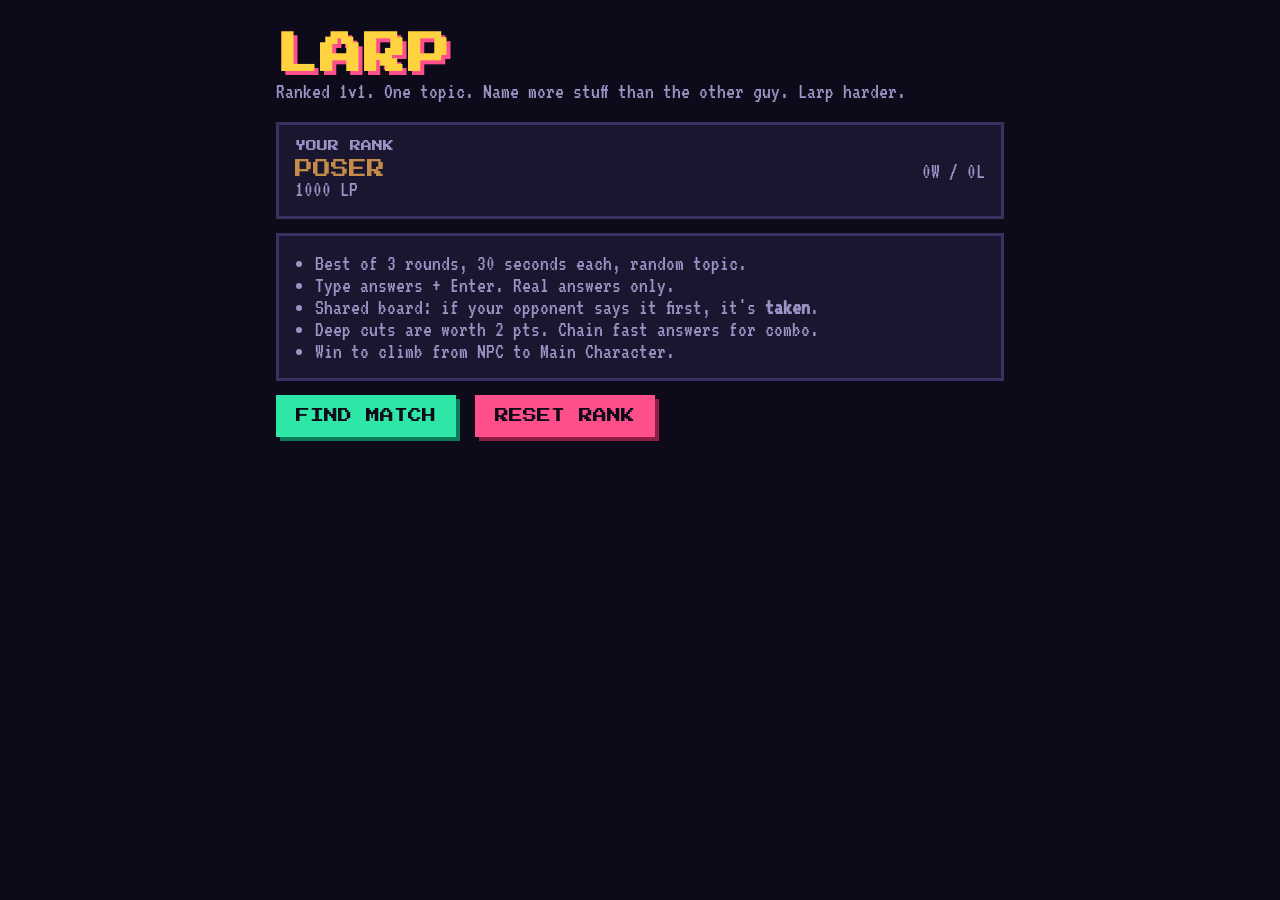
==== games/larp/index.html @ ccef78d0 "Add Larp, a ranked 1v1 topic-answer game demo Co-Authored-By: Claude Opus 5.5 <noreply@anthropic.com" ====
<!doctype html>
<html lang="en">
<head>
<meta charset="utf-8">
<meta name="viewport" content="width=device-width, initial-scale=1">
<title>Larp</title>
<link rel="stylesheet" href="https://fonts.googleapis.com/css2?family=Press+Start+2P&family=VT323&display=swap">
<style>
:root{--bg:#0d0b1a;--panel:#1a1630;--line:#3a3160;--ink:#f3eefe;--dim:#9c93c4;--you:#2ee6a6;--opp:#ff4f8b;--gold:#ffd23f}
*{box-sizing:border-box}
body{margin:0;background:var(--bg);color:var(--ink);font-family:'VT323',monospace;font-size:22px;min-height:100vh;display:flex;justify-content:center}
.app{width:100%;max-width:760px;padding:16px}
h1,h2,.px{font-family:'Press Start 2P',monospace}
h1{font-size:42px;margin:18px 0 4px;color:var(--gold);text-shadow:4px 4px 0 var(--opp);letter-spacing:2px}
.sub{color:var(--dim);margin:0 0 20px}
.card{background:var(--panel);border:3px solid var(--line);padding:16px;margin-bottom:14px}
.btn{font-family:'Press Start 2P',monospace;font-size:14px;background:var(--you);color:#0d0b1a;border:0;padding:14px 20px;cursor:pointer;box-shadow:4px 4px 0 #0a7d58}
.btn:active{transform:translate(2px,2px);box-shadow:2px 2px 0 #0a7d58}
.btn.alt{background:var(--opp);box-shadow:4px 4px 0 #8d1f45}
.rank{display:flex;align-items:center;gap:14px}
.badge{font-family:'Press Start 2P',monospace;font-size:12px;padding:8px 10px;border:2px solid currentColor}
.hidden{display:none!important}
.vs{display:grid;grid-template-columns:1fr auto 1fr;gap:10px;align-items:center;text-align:center}
.vs .name{font-family:'Press Start 2P',monospace;font-size:12px}
.vs .score{font-family:'Press Start 2P',monospace;font-size:28px;margin-top:6px}
.you{color:var(--you)}.opp{color:var(--opp)}
.topic{font-family:'Press Start 2P',monospace;font-size:16px;line-height:1.5;text-align:center;color:var(--gold);margin:6px 0}
.timer{height:10px;background:#2a2448;margin:10px 0}
.timer>div{height:100%;background:var(--gold);transition:width .1s linear}
input{width:100%;font-family:'VT323',monospace;font-size:28px;padding:10px 12px;background:#0d0b1a;color:var(--ink);border:3px solid var(--you);outline:none}
.feed{display:grid;grid-template-columns:1fr 1fr;gap:12px;margin-top:12px}
.feed ul{list-style:none;margin:0;padding:0;max-height:240px;overflow:auto}
.feed li{padding:2px 0;animation:pop .25s}
.feed h3{font-family:'Press Start 2P',monospace;font-size:10px;margin:0 0 6px}
.pts{color:var(--gold)}
.flash{min-height:28px;text-align:center;margin-top:8px}
.meter{display:flex;gap:4px;justify-content:center;margin-top:6px}
.meter span{width:14px;height:14px;background:#2a2448}
.meter span.on{background:var(--gold)}
@keyframes pop{from{transform:scale(1.3);opacity:0}to{transform:none;opacity:1}}
.searching{text-align:center;padding:40px 0}
.dots::after{content:'';animation:dots 1s steps(4) infinite}
@keyframes dots{0%{content:''}25%{content:'.'}50%{content:'..'}75%{content:'...'}}
.result{text-align:center}
.result h2{font-size:26px;margin:10px 0}
.delta{font-family:'Press Start 2P',monospace;font-size:18px}
.rules{color:var(--dim);margin:0;padding-left:20px}
.missed{color:var(--dim);font-size:19px}
@media(max-width:520px){h1{font-size:30px}.vs .score{font-size:20px}.topic{font-size:13px}}
</style>
</head>
<body>
<div class="app">
  <h1>LARP</h1>
  <p class="sub">Ranked 1v1. One topic. Name more stuff than the other guy. Larp harder.</p>

  <!-- MENU -->
  <section id="menu">
    <div class="card rank">
      <div>
        <div class="px" style="font-size:11px;color:var(--dim)">YOUR RANK</div>
        <div id="rankName" class="px" style="font-size:18px;margin-top:8px"></div>
        <div id="rankElo" style="color:var(--dim)"></div>
      </div>
      <div style="margin-left:auto;text-align:right;color:var(--dim)" id="record"></div>
    </div>
    <div class="card">
      <ul class="rules">
        <li>Best of 3 rounds, 30 seconds each, random topic.</li>
        <li>Type answers + Enter. Real answers only.</li>
        <li>Shared board: if your opponent says it first, it's <b>taken</b>.</li>
        <li>Deep cuts are worth 2 pts. Chain fast answers for combo.</li>
        <li>Win to climb from NPC to Main Character.</li>
      </ul>
    </div>
    <button class="btn" id="queueBtn">FIND MATCH</button>
    <button class="btn alt" id="resetBtn" style="margin-left:10px">RESET RANK</button>
  </section>

  <!-- SEARCHING -->
  <section id="search" class="hidden">
    <div class="card searching">
      <div class="px" style="font-size:14px">SEARCHING FOR OPPONENT<span class="dots"></span></div>
      <div style="color:var(--dim);margin-top:12px" id="searchInfo"></div>
    </div>
  </section>

  <!-- MATCH -->
  <section id="match" class="hidden">
    <div class="card vs">
      <div><div class="name you" id="youName">YOU</div><div class="score you" id="youScore">0</div><div class="meter" id="youRounds"></div></div>
      <div class="px" style="font-size:12px;color:var(--dim)" id="roundLbl">R1</div>
      <div><div class="name opp" id="oppName">BOT</div><div class="score opp" id="oppScore">0</div><div class="meter" id="oppRounds"></div></div>
    </div>
    <div class="card">
      <div class="px" style="font-size:10px;color:var(--dim);text-align:center">NAME AS MANY AS YOU CAN</div>
      <div class="topic" id="topic"></div>
      <div class="timer"><div id="bar"></div></div>
      <input id="answer" autocomplete="off" autocapitalize="off" spellcheck="false" placeholder="type and press Enter">
      <div class="flash" id="flash"></div>
      <div class="feed">
        <div><h3 class="you">YOU</h3><ul id="youList"></ul></div>
        <div><h3 class="opp" id="oppHdr">OPP</h3><ul id="oppList"></ul></div>
      </div>
    </div>
  </section>

  <!-- RESULT -->
  <section id="result" class="hidden">
    <div class="card result">
      <h2 id="resTitle"></h2>
      <div id="resScore" style="color:var(--dim)"></div>
      <div class="delta" id="resDelta" style="margin:16px 0"></div>
      <div id="resRank"></div>
    </div>
    <button class="btn" id="againBtn">QUEUE AGAIN</button>
    <button class="btn alt" id="menuBtn" style="margin-left:10px">MENU</button>
  </section>
</div>

<script>
// ---------- TOPICS ----------
// Each answer: "canonical|alias|alias". Second half of each list = deep cuts (2 pts).
const TOPICS = {
  "Countries in Europe": "france|germany|italy|spain|portugal|uk|united kingdom|england|ireland|netherlands|holland|belgium|switzerland|austria|poland|sweden|norway|denmark|finland|greece|ukraine|russia|czech republic|czechia|hungary|romania|croatia|serbia|bulgaria|iceland|slovakia|slovenia|estonia|latvia|lithuania|belarus|moldova|albania|montenegro|north macedonia|macedonia|bosnia|bosnia and herzegovina|kosovo|luxembourg|liechtenstein|monaco|andorra|san marino|vatican|vatican city|malta|cyprus",
  "Pokemon": "pikachu|charizard|bulbasaur|squirtle|charmander|mewtwo|mew|eevee|snorlax|gengar|jigglypuff|psyduck|magikarp|gyarados|lucario|greninja|dragonite|onix|meowth|togepi|vaporeon|jolteon|flareon|umbreon|espeon|sylveon|blastoise|venusaur|ivysaur|wartortle|charmeleon|raichu|machamp|alakazam|abra|kadabra|geodude|golem|lapras|ditto|arcanine|growlithe|ninetales|vulpix|rayquaza|groudon|kyogre|garchomp|blaziken|sceptile|swampert|metagross|tyranitar|scizor|scyther|lugia|ho-oh|hooh|celebi|jirachi|deoxys|arceus|darkrai|zekrom|reshiram|kyurem|mimikyu|wooper|slowpoke|cubone|marowak|porygon|chansey|blissey|wobbuffet|sableye|spheal|bidoof|klefki|dunsparce",
  "NBA Players (any era)": "lebron james|lebron|michael jordan|jordan|kobe bryant|kobe|stephen curry|steph curry|curry|kevin durant|durant|shaquille o'neal|shaq|magic johnson|larry bird|tim duncan|kareem abdul-jabbar|kareem|giannis antetokounmpo|giannis|nikola jokic|jokic|luka doncic|luka|james harden|harden|russell westbrook|westbrook|kawhi leonard|kawhi|anthony davis|dwyane wade|wade|dirk nowitzki|dirk|allen iverson|iverson|chris paul|kyrie irving|kyrie|jayson tatum|tatum|joel embiid|embiid|victor wembanyama|wemby|ja morant|damian lillard|dame|anthony edwards|ant|devin booker|booker|jimmy butler|paul george|klay thompson|draymond green|draymond|kevin garnett|kg|paul pierce|ray allen|hakeem olajuwon|hakeem|patrick ewing|charles barkley|barkley|scottie pippen|pippen|dennis rodman|rodman|bill russell|wilt chamberlain|wilt|karl malone|john stockton|stockton|vince carter|tracy mcgrady|t-mac|steve nash|nash|yao ming|derrick rose|carmelo anthony|melo|manu ginobili|tony parker|pau gasol|blake griffin|kevin love|rajon rondo|alperen sengun|tyrese haliburton|shai gilgeous-alexander|sga|zion williamson|zion|trae young|donovan mitchell|jalen brunson|brunson|lamelo ball|lonzo ball|muggsy bogues|spud webb|manute bol|steve kerr|robert horry|dikembe mutombo|mutombo|alonzo mourning|reggie miller|gary payton|penny hardaway",
  "Fast Food Chains": "mcdonalds|mcdonald's|burger king|wendys|wendy's|kfc|taco bell|subway|chick-fil-a|chick fil a|popeyes|chipotle|five guys|in-n-out|in n out|domino's|dominos|pizza hut|papa johns|papa john's|little caesars|sonic|arbys|arby's|dairy queen|jack in the box|carls jr|carl's jr|hardees|hardee's|white castle|wingstop|panda express|panera|panera bread|shake shack|whataburger|culvers|culver's|raising canes|raising cane's|canes|jersey mikes|jersey mike's|jimmy johns|jimmy john's|del taco|qdoba|zaxbys|zaxby's|bojangles|el pollo loco|church's chicken|krystal|checkers|rallys|steak n shake|long john silvers|a&w|nandos|nando's|greggs|tim hortons|dunkin|starbucks|firehouse subs|potbelly|moes|moe's|wienerschnitzel|cook out|cookout|portillos|portillo's|freddys|freddy's|smashburger|habit burger|the habit|fatburger|wahoo's|baja fresh|captain d's|golden chick",
  "Things you find in a kitchen": "fridge|refrigerator|oven|stove|microwave|toaster|sink|knife|fork|spoon|plate|bowl|cup|mug|pan|pot|spatula|whisk|blender|kettle|dishwasher|cutting board|colander|ladle|tongs|freezer|cabinet|counter|countertop|sponge|dish soap|napkins|paper towels|oven mitt|apron|grater|peeler|rolling pin|measuring cup|measuring spoons|can opener|bottle opener|corkscrew|trash can|garbage can|salt|pepper|spice rack|coffee maker|air fryer|rice cooker|slow cooker|crock pot|instant pot|food processor|mixer|stand mixer|mortar and pestle|zester|mandoline|baking sheet|muffin tin|cast iron|wok|dutch oven|strainer|sieve|thermometer|timer|trivet|tupperware|aluminum foil|plastic wrap|cling film|ziploc|bread box|lazy susan|pizza cutter|garlic press|salad spinner|egg timer|butter dish|range hood|backsplash",
  "Video Game Franchises": "mario|super mario|zelda|legend of zelda|pokemon|call of duty|cod|minecraft|fortnite|halo|grand theft auto|gta|fifa|ea fc|madden|2k|nba 2k|sonic|metroid|kirby|donkey kong|street fighter|mortal kombat|tekken|final fantasy|kingdom hearts|resident evil|silent hill|metal gear|assassin's creed|assassins creed|far cry|battlefield|apex legends|overwatch|league of legends|valorant|counter-strike|cs|dota|the sims|sims|animal crossing|splatoon|smash bros|super smash bros|tetris|pac-man|pacman|god of war|uncharted|the last of us|spider-man|spiderman|elden ring|dark souls|fallout|elder scrolls|skyrim|doom|portal|half-life|bioshock|borderlands|destiny|gears of war|red dead|red dead redemption|persona|dragon quest|fire emblem|xenoblade|star fox|f-zero|pikmin|earthbound|mother|castlevania|mega man|megaman|contra|bomberman|crash bandicoot|spyro|ratchet and clank|jak and daxter|sly cooper|hitman|tomb raider|devil may cry|bayonetta|yakuza|like a dragon|monster hunter|ace attorney|katamari|banjo-kazooie|banjo kazooie|rayman|prince of persia|splinter cell|rainbow six|saints row|burnout|need for speed|gran turismo|forza|wipeout|kingdom come|stardew valley|terraria|hollow knight|undertale",
  "Dog Breeds": "labrador|lab|golden retriever|german shepherd|bulldog|poodle|beagle|rottweiler|husky|siberian husky|dachshund|chihuahua|pug|boxer|corgi|shih tzu|pomeranian|great dane|doberman|border collie|french bulldog|frenchie|yorkie|yorkshire terrier|maltese|pitbull|pit bull|chow chow|shiba inu|shiba|australian shepherd|aussie|cocker spaniel|bernese mountain dog|saint bernard|st bernard|mastiff|greyhound|whippet|dalmatian|akita|malamute|alaskan malamute|samoyed|bichon frise|bichon|basset hound|bloodhound|cavalier king charles|havanese|newfoundland|papillon|schnauzer|weimaraner|vizsla|rhodesian ridgeback|shar pei|basenji|borzoi|afghan hound|irish wolfhound|bull terrier|jack russell|jack russell terrier|cane corso|great pyrenees|keeshond|leonberger|lhasa apso|pekingese|puli|komondor|xoloitzcuintli|xolo|saluki|chinese crested|norwegian elkhound|portuguese water dog|bedlington terrier|dogo argentino|belgian malinois|malinois|kelpie|catahoula",
  "Planets, moons & space stuff": "earth|mars|venus|mercury|jupiter|saturn|uranus|neptune|pluto|sun|moon|asteroid|comet|meteor|black hole|galaxy|milky way|star|nebula|supernova|andromeda|io|europa|ganymede|callisto|titan|enceladus|phobos|deimos|triton|charon|ceres|eris|makemake|haumea|quasar|pulsar|neutron star|white dwarf|red giant|kuiper belt|oort cloud|asteroid belt|exoplanet|proxima centauri|alpha centauri|betelgeuse|sirius|polaris|vega|rigel|orion|big dipper|ursa major|halley's comet|halleys comet|dark matter|dark energy|wormhole|event horizon|magnetar|brown dwarf|sagittarius a*|sagittarius a|oberon|miranda|titania|mimas|iapetus|rhea|dione|hyperion|sedna|arrokoth",
  "Brainrot / Internet slang": "rizz|skibidi|gyatt|sigma|ohio|fanum tax|mewing|bussin|no cap|cap|bet|sus|slay|delulu|aura|aura farming|npc|main character|mog|mogging|looksmaxxing|goat|based|cringe|ratio|w|l|fr|ong|on god|lowkey|highkey|bruh|yeet|vibe|vibe check|ate|mid|bffr|its giving|it's giving|ick|simp|stan|glaze|glazing|cooked|we're cooked|crash out|tweaking|opps|alpha|beta|edging|chat|unc|chopped|six seven|67|sybau|gooning|brainrot|touch grass|let him cook|caught in 4k|pookie|skill issue|copium|hopium|ragebait|yap|yapping|larp|larping|grindset|zesty|oomf|irl|tbh|ong fr|griddy|blud|mandem|ts|pmo|icl|tuff|dawg|big back|zaza",
  "Marvel Characters": "iron man|tony stark|spider-man|spiderman|peter parker|captain america|steve rogers|thor|hulk|bruce banner|black widow|natasha|hawkeye|thanos|loki|black panther|t'challa|doctor strange|scarlet witch|wanda|vision|ant-man|ant man|wasp|captain marvel|carol danvers|groot|rocket|star-lord|starlord|gamora|drax|nebula|deadpool|wolverine|logan|magneto|professor x|charles xavier|storm|cyclops|jean grey|rogue|gambit|beast|venom|green goblin|doctor octopus|doc ock|ultron|nick fury|falcon|winter soldier|bucky|daredevil|punisher|moon knight|ms marvel|kamala khan|shang-chi|she-hulk|silver surfer|galactus|mephisto|kang|red skull|mysterio|electro|vulture|sandman|kraven|rhino|lizard|morbius|carnage|blade|ghost rider|namor|ironheart|squirrel girl|howard the duck|beta ray bill|adam warlock|the watcher|uatu|nightcrawler|colossus|psylocke|cable|domino|juggernaut|mister sinister|apocalypse|sentry|yondu|kraglin|mantis|korg|valkyrie|hela|surtur",
  "Car Brands": "toyota|honda|ford|chevrolet|chevy|bmw|mercedes|mercedes-benz|audi|tesla|nissan|hyundai|kia|volkswagen|vw|subaru|mazda|lexus|jeep|dodge|ram|gmc|cadillac|buick|lincoln|chrysler|porsche|ferrari|lamborghini|maserati|bentley|rolls-royce|rolls royce|aston martin|mclaren|bugatti|jaguar|land rover|range rover|volvo|mini|fiat|alfa romeo|peugeot|renault|citroen|skoda|seat|genesis|acura|infiniti|mitsubishi|suzuki|polestar|rivian|lucid|koenigsegg|pagani|lotus|byd|nio|geely|lada|dacia|opel|vauxhall|saab|pontiac|oldsmobile|plymouth|saturn|hummer|scion|mercury|delorean|tata|mahindra|proton|holden|cupra|smart|rimac",
  "Things that are yellow": "banana|sun|lemon|corn|cheese|school bus|taxi|bee|duckling|rubber duck|pikachu|spongebob|minion|minions|the simpsons|simpsons|homer simpson|butter|mustard|egg yolk|yolk|sunflower|dandelion|canary|pineapple|gold|highlighter|post-it|post it note|caution tape|smiley face|emoji|tennis ball|pencil|banana split|lemonade|chick|daffodil|traffic light|big bird|tweety|pac-man|pacman|mac and cheese|popcorn|corn dog|starburst|peeps|squash|yellow pepper|bell pepper|sulfur|goldfinch|bumblebee|hard hat|raincoat|caution sign|mango|grapefruit|cornbread|custard|turmeric|saffron|quince|canola|buttercup|marigold|forsythia|goldenrod|yellowjacket|yellow jacket|lab|golden retriever|hufflepuff|yellow card|livestrong|ikea|shell|dhl|mcdonalds arches|nascar",
};
const TOPIC_NAMES = Object.keys(TOPICS);

const norm = s => s.toLowerCase().replace(/&/g,"and").replace(/[^a-z0-9*]/g,"");

// Build each topic into a lookup: key -> group id. Aliases share a group.
// Groups are formed by treating consecutive entries listed right after one another as separate,
// so we use a hand-built alias map instead: any entry in ALIAS joins its canonical.
const ALIAS = {
  "united kingdom":"uk","england":"uk","holland":"netherlands","czechia":"czech republic","macedonia":"north macedonia","bosnia and herzegovina":"bosnia","vatican city":"vatican",
  "hooh":"ho-oh",
  "lebron":"lebron james","jordan":"michael jordan","kobe":"kobe bryant","steph curry":"stephen curry","curry":"stephen curry","durant":"kevin durant","shaq":"shaquille o'neal","kareem":"kareem abdul-jabbar","giannis":"giannis antetokounmpo","jokic":"nikola jokic","luka":"luka doncic","harden":"james harden","westbrook":"russell westbrook","kawhi":"kawhi leonard","wade":"dwyane wade","dirk":"dirk nowitzki","iverson":"allen iverson","kyrie":"kyrie irving","tatum":"jayson tatum","embiid":"joel embiid","wemby":"victor wembanyama","dame":"damian lillard","ant":"anthony edwards","booker":"devin booker","draymond":"draymond green","kg":"kevin garnett","hakeem":"hakeem olajuwon","barkley":"charles barkley","pippen":"scottie pippen","rodman":"dennis rodman","wilt":"wilt chamberlain","stockton":"john stockton","t-mac":"tracy mcgrady","nash":"steve nash","melo":"carmelo anthony","sga":"shai gilgeous-alexander","zion":"zion williamson","brunson":"jalen brunson","mutombo":"dikembe mutombo",
  "mcdonald's":"mcdonalds","wendy's":"wendys","chick fil a":"chick-fil-a","in n out":"in-n-out","dominos":"domino's","papa john's":"papa johns","arby's":"arbys","carl's jr":"carls jr","hardee's":"hardees","panera bread":"panera","culver's":"culvers","raising cane's":"raising canes","canes":"raising canes","jersey mike's":"jersey mikes","jimmy john's":"jimmy johns","zaxby's":"zaxbys","nando's":"nandos","moe's":"moes","cookout":"cook out","portillo's":"portillos","freddy's":"freddys","the habit":"habit burger",
  "refrigerator":"fridge","countertop":"counter","garbage can":"trash can","crock pot":"slow cooker","cling film":"plastic wrap","sieve":"strainer",
  "super mario":"mario","legend of zelda":"zelda","cod":"call of duty","gta":"grand theft auto","ea fc":"fifa","nba 2k":"2k","assassins creed":"assassin's creed","cs":"counter-strike","sims":"the sims","super smash bros":"smash bros","pacman":"pac-man","spiderman":"spider-man","red dead redemption":"red dead","skyrim":"elder scrolls","mother":"earthbound","megaman":"mega man","like a dragon":"yakuza","banjo kazooie":"banjo-kazooie",
  "lab":"labrador","siberian husky":"husky","frenchie":"french bulldog","yorkshire terrier":"yorkie","pit bull":"pitbull","shiba":"shiba inu","aussie":"australian shepherd","st bernard":"saint bernard","alaskan malamute":"malamute","bichon":"bichon frise","jack russell terrier":"jack russell","xolo":"xoloitzcuintli","malinois":"belgian malinois",
  "halleys comet":"halley's comet","sagittarius a":"sagittarius a*","ursa major":"big dipper",
  "cap":"no cap","aura farming":"aura","mogging":"mog","we're cooked":"cooked","on god":"ong","ong fr":"ong","it's giving":"its giving","glazing":"glaze","yapping":"yap","larping":"larp","67":"six seven",
  "tony stark":"iron man","spiderman":"spider-man","peter parker":"spider-man","steve rogers":"captain america","bruce banner":"hulk","natasha":"black widow","t'challa":"black panther","wanda":"scarlet witch","ant man":"ant-man","carol danvers":"captain marvel","starlord":"star-lord","logan":"wolverine","charles xavier":"professor x","doc ock":"doctor octopus","bucky":"winter soldier","kamala khan":"ms marvel","uatu":"the watcher",
  "chevy":"chevrolet","mercedes-benz":"mercedes","vw":"volkswagen","rolls royce":"rolls-royce",
  "post it note":"post-it","rubber duck":"duckling","minions":"minion","simpsons":"the simpsons","yolk":"egg yolk","yellow jacket":"yellowjacket","bell pepper":"yellow pepper",
};

function buildTopic(name){
  const raw = TOPICS[name].split("|");
  const canon = [...new Set(raw.map(r => ALIAS[r] || r))];
  const half = Math.floor(canon.length * 0.5);
  const groups = canon.map((c,i) => ({ label:c, pts: i >= half ? 2 : 1, idx:i }));
  const byLabel = Object.fromEntries(groups.map(g => [g.label, g]));
  const lookup = {};
  raw.forEach(r => { lookup[norm(r)] = byLabel[ALIAS[r] || r]; });
  return { name, groups, lookup };
}

// fuzzy: allow 1 typo for words >= 6 chars
function lev(a,b){ if(Math.abs(a.length-b.length)>1) return 9; const d=[...Array(b.length+1).keys()];
  for(let i=1;i<=a.length;i++){ let p=d[0]; d[0]=i; for(let j=1;j<=b.length;j++){ const t=d[j]; d[j]=Math.min(d[j]+1,d[j-1]+1,p+(a[i-1]===b[j-1]?0:1)); p=t; } } return d[b.length]; }
function match(topic, text){
  const n = norm(text); if(!n) return null;
  if(topic.lookup[n]) return topic.lookup[n];
  if(n.length >= 6) for(const k in topic.lookup) if(lev(n,k) <= 1) return topic.lookup[k];
  return null;
}

// ---------- RANK ----------
const TIERS = [
  {min:0,    name:"NPC",            color:"#8a8a8a"},
  {min:900,  name:"POSER",          color:"#c58b4b"},
  {min:1050, name:"LARPER",         color:"#2ee6a6"},
  {min:1200, name:"METHOD ACTOR",   color:"#4fb3ff"},
  {min:1350, name:"DELULU",         color:"#c86bff"},
  {min:1500, name:"MAIN CHARACTER", color:"#ffd23f"},
];
const tierOf = e => [...TIERS].reverse().find(t => e >= t.min);
const store = {
  get(){ try { return JSON.parse(localStorage.getItem("larp.profile")) || {elo:1000,w:0,l:0}; } catch { return {elo:1000,w:0,l:0}; } },
  set(p){ try { localStorage.setItem("larp.profile", JSON.stringify(p)); } catch {} },
};
let profile = store.get();

const BOT_NAMES = ["xX_Larpmaster_Xx","sigmaGrindset","npc_4417","DeluluDan","mewingMike","touchgrassplz","AuraFarmer","rizzlord","unc_status","chopped_chad","ohio_final_boss","yapQueen","certified_glazer","copium_dealer","skillissue99"];

// ---------- UI ----------
const $ = id => document.getElementById(id);
const show = id => ["menu","search","match","result"].forEach(s => $(s).classList.toggle("hidden", s !== id));

function renderMenu(){
  const t = tierOf(profile.elo);
  $("rankName").textContent = t.name; $("rankName").style.color = t.color;
  $("rankElo").textContent = profile.elo + " LP";
  $("record").innerHTML = `${profile.w}W / ${profile.l}L`;
  show("menu");
}

// ---------- MATCH ----------
const ROUND_TIME = 30, ROUNDS_TO_WIN = 2;
let M = null;

function queue(){
  show("search");
  const oppElo = Math.max(700, profile.elo + Math.round((Math.random()-0.5)*160));
  const name = BOT_NAMES[Math.floor(Math.random()*BOT_NAMES.length)];
  $("searchInfo").textContent = "Range: " + (profile.elo-100) + "–" + (profile.elo+100) + " LP";
  setTimeout(() => {
    $("searchInfo").innerHTML = `Found <b class="opp">${name}</b> · ${tierOf(oppElo).name} · ${oppElo} LP`;
    setTimeout(() => startMatch(name, oppElo), 1200);
  }, 900 + Math.random()*1500);
}

function startMatch(oppName, oppElo){
  const topics = [...TOPIC_NAMES].sort(() => Math.random()-0.5);
  M = { oppName, oppElo, topics, round:0, youR:0, oppR:0 };
  $("oppName").textContent = oppName.toUpperCase(); $("oppHdr").textContent = oppName.toUpperCase();
  show("match");
  startRound();
}

function meter(el, n){ el.innerHTML = Array.from({length:ROUNDS_TO_WIN},(_,i)=>`<span class="${i<n?"on":""}"></span>`).join(""); }

function startRound(){
  const topic = buildTopic(M.topics[M.round]);
  const R = M.R = { topic, taken:new Map(), you:0, opp:0, t:ROUND_TIME, combo:0, lastHit:0, over:false };
  $("roundLbl").textContent = "R" + (M.round+1);
  $("topic").textContent = topic.name;
  $("youScore").textContent = 0; $("oppScore").textContent = 0;
  $("youList").innerHTML = ""; $("oppList").innerHTML = ""; $("flash").textContent = "";
  meter($("youRounds"), M.youR); meter($("oppRounds"), M.oppR);
  const inp = $("answer"); inp.value = ""; inp.disabled = false; inp.focus();

  // Bot skill: higher elo => faster + knows more deep cuts
  const skill = Math.min(1, Math.max(0.15, (M.oppElo - 700) / 900));
  const pool = topic.groups.filter(g => Math.random() < (g.pts === 1 ? 0.5 + skill*0.4 : 0.1 + skill*0.5)).sort(() => Math.random()-0.5);
  const interval = 3200 - skill*2000; // ms between bot answers
  let bi = 0;
  const botTick = () => {
    if (R.over) return;
    while (bi < pool.length && R.taken.has(pool[bi].label)) bi++;
    if (bi < pool.length) claim("opp", pool[bi++]);
    R.botTimer = setTimeout(botTick, interval * (0.5 + Math.random()));
  };
  R.botTimer = setTimeout(botTick, 1200 + Math.random()*1200);

  const start = performance.now();
  R.clock = setInterval(() => {
    const left = ROUND_TIME - (performance.now()-start)/1000;
    $("bar").style.width = Math.max(0, left/ROUND_TIME*100) + "%";
    if (left <= 0) endRound();
  }, 100);
}

function claim(who, g){
  const R = M.R;
  let pts = g.pts;
  if (who === "you") {
    const now = performance.now();
    R.combo = now - R.lastHit < 3000 ? R.combo + 1 : 1;
    R.lastHit = now;
    if (R.combo >= 3) pts += 1;
  }
  R.taken.set(g.label, who);
  R[who] += pts;
  $(who+"Score").textContent = R[who];
  const li = document.createElement("li");
  li.innerHTML = `${g.label} <span class="pts">+${pts}${g.pts===2?" ★":""}</span>`;
  $(who+"List").prepend(li);
  return pts;
}

function flash(msg, color){ const f=$("flash"); f.textContent=msg; f.style.color=color; }

$("answer").addEventListener("keydown", e => {
  if (e.key !== "Enter" || !M || M.R.over) return;
  const v = e.target.value.trim(); e.target.value = "";
  if (!v) return;
  const g = match(M.R.topic, v);
  if (!g) return flash(`"${v}" — not it. stop capping.`, "var(--opp)");
  const owner = M.R.taken.get(g.label);
  if (owner === "you") return flash("you already said that lol", "var(--dim)");
  if (owner === "opp") return flash(`TAKEN by ${M.oppName}`, "var(--opp)");
  const pts = claim("you", g);
  const c = M.R.combo;
  flash(g.pts===2 ? "DEEP CUT ★ " + (c>=3?`COMBO x${c}`:"") : (c>=3 ? `COMBO x${c} +1` : "nice"), g.pts===2?"var(--gold)":"var(--you)");
});

function endRound(){
  const R = M.R; if (R.over) return;
  R.over = true; clearInterval(R.clock); clearTimeout(R.botTimer);
  $("answer").disabled = true;
  let msg;
  if (R.you > R.opp){ M.youR++; msg = "ROUND WON"; }
  else if (R.opp > R.you){ M.oppR++; msg = "ROUND LOST"; }
  else msg = "DRAW — replay";
  meter($("youRounds"), M.youR); meter($("oppRounds"), M.oppR);
  const missed = R.topic.groups.filter(g => !R.taken.has(g.label)).sort(()=>Math.random()-0.5).slice(0,6).map(g=>g.label);
  $("flash").innerHTML = `<b style="color:${R.you>R.opp?"var(--you)":R.opp>R.you?"var(--opp)":"var(--gold)"}">${msg}</b><div class="missed">nobody said: ${missed.join(", ")}</div>`;
  M.round = (M.round + 1) % M.topics.length;
  setTimeout(() => (M.youR >= ROUNDS_TO_WIN || M.oppR >= ROUNDS_TO_WIN) ? endMatch() : startRound(), 3200);
}

function endMatch(){
  const won = M.youR > M.oppR;
  const exp = 1 / (1 + Math.pow(10, (M.oppElo - profile.elo) / 400));
  const delta = Math.round(40 * ((won?1:0) - exp));
  const before = tierOf(profile.elo);
  profile.elo = Math.max(0, profile.elo + delta);
  won ? profile.w++ : profile.l++;
  store.set(profile);
  const after = tierOf(profile.elo);
  $("resTitle").textContent = won ? "YOU OUT-LARPED THEM" : "YOU GOT OUT-LARPED";
  $("resTitle").style.color = won ? "var(--you)" : "var(--opp)";
  $("resScore").textContent = `${M.youR} – ${M.oppR} vs ${M.oppName}`;
  $("resDelta").textContent = (delta>=0?"+":"") + delta + " LP";
  $("resDelta").style.color = delta>=0 ? "var(--you)" : "var(--opp)";
  const change = after.name !== before.name ? (profile.elo > 0 && after.min > before.min ? " ▲ PROMOTED" : " ▼ DEMOTED") : "";
  $("resRank").innerHTML = `<span class="badge" style="color:${after.color}">${after.name}</span> ${profile.elo} LP${change}`;
  show("result");
}

$("queueBtn").onclick = queue;
$("againBtn").onclick = queue;
$("menuBtn").onclick = renderMenu;
$("resetBtn").onclick = () => { if (confirm("Reset rank to 1000 LP?")) { profile = {elo:1000,w:0,l:0}; store.set(profile); renderMenu(); } };
renderMenu();
</script>
</body>
</html>
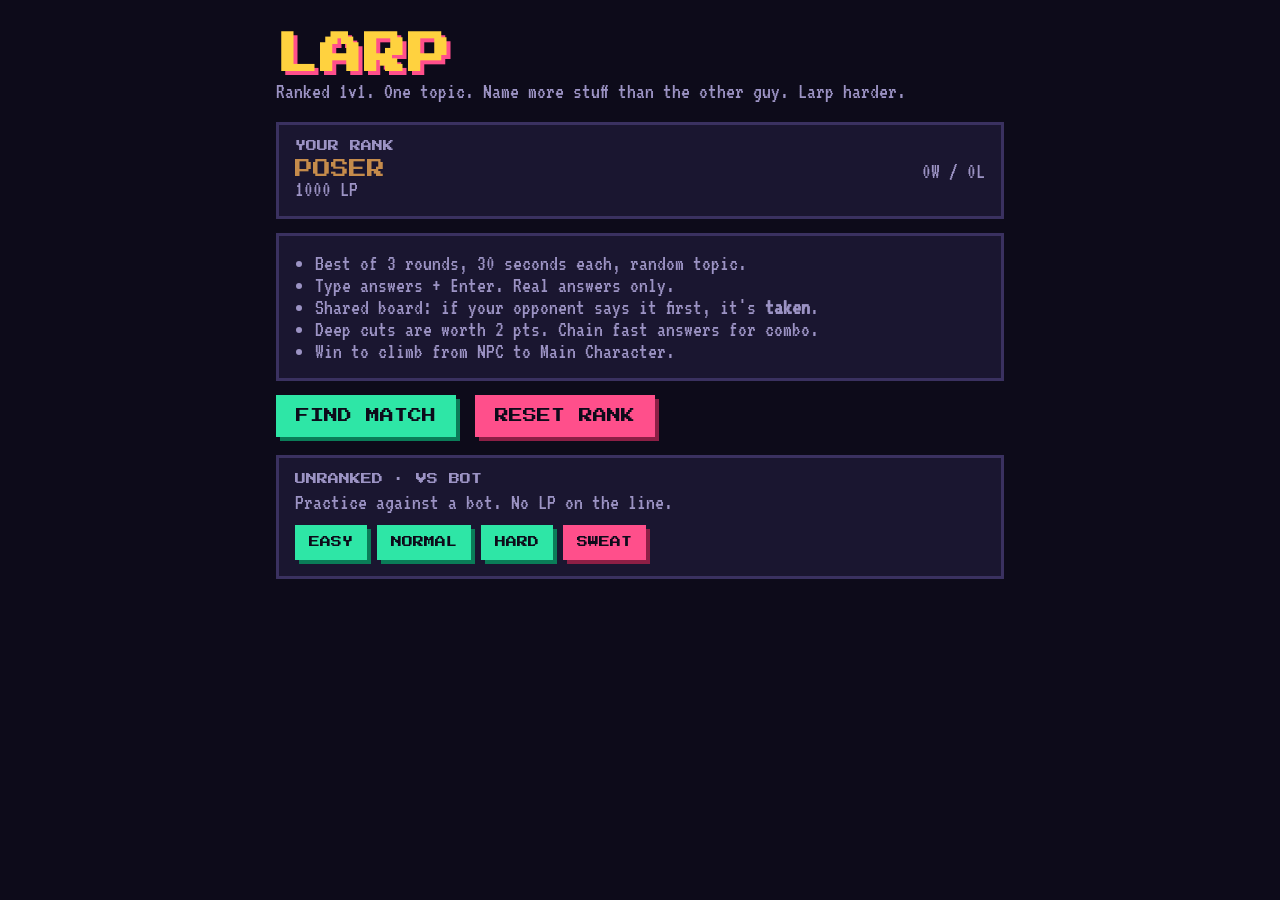
==== commit b701fb19: "Add an unranked vs-bot mode to Larp with four difficulties Co-Authored-By: Claude Opus 5.5 <noreply@" ====
--- a/games/larp/index.html
+++ b/games/larp/index.html
@@ -20,6 +20,8 @@
 .rank{display:flex;align-items:center;gap:14px}
 .badge{font-family:'Press Start 2P',monospace;font-size:12px;padding:8px 10px;border:2px solid currentColor}
 .hidden{display:none!important}
+.bot-row{display:flex;flex-wrap:wrap;gap:10px}
+.btn.bot{font-size:11px;padding:12px 14px}
 .vs{display:grid;grid-template-columns:1fr auto 1fr;gap:10px;align-items:center;text-align:center}
 .vs .name{font-family:'Press Start 2P',monospace;font-size:12px}
 .vs .score{font-family:'Press Start 2P',monospace;font-size:28px;margin-top:6px}
@@ -75,6 +77,16 @@
     </div>
     <button class="btn" id="queueBtn">FIND MATCH</button>
     <button class="btn alt" id="resetBtn" style="margin-left:10px">RESET RANK</button>
+    <div class="card" style="margin-top:18px">
+      <div class="px" style="font-size:11px;color:var(--dim)">UNRANKED · VS BOT</div>
+      <div style="color:var(--dim);margin:6px 0 12px">Practice against a bot. No LP on the line.</div>
+      <div class="bot-row">
+        <button class="btn bot" data-bot="easy">EASY</button>
+        <button class="btn bot" data-bot="normal">NORMAL</button>
+        <button class="btn bot" data-bot="hard">HARD</button>
+        <button class="btn bot alt" data-bot="sweat">SWEAT</button>
+      </div>
+    </div>
   </section>
 
   <!-- SEARCHING -->
@@ -223,9 +235,25 @@
   }, 900 + Math.random()*1500);
 }
 
-function startMatch(oppName, oppElo){
+// Unranked bots: skill comes from a fixed rating, LP never changes.
+const BOTS = {
+  easy:   { name:"LarpBot Easy",   elo:720 },
+  normal: { name:"LarpBot Normal", elo:1050 },
+  hard:   { name:"LarpBot Hard",   elo:1350 },
+  sweat:  { name:"LarpBot Sweat",  elo:1650 },
+};
+let lastMode = { ranked:true };
+
+function playBot(key){
+  lastMode = { ranked:false, bot:key };
+  const b = BOTS[key];
+  startMatch(b.name, b.elo, true);
+}
+
+function startMatch(oppName, oppElo, unranked = false){
+  if (!unranked) lastMode = { ranked:true };
   const topics = [...TOPIC_NAMES].sort(() => Math.random()-0.5);
-  M = { oppName, oppElo, topics, round:0, youR:0, oppR:0 };
+  M = { oppName, oppElo, topics, round:0, youR:0, oppR:0, unranked };
   $("oppName").textContent = oppName.toUpperCase(); $("oppHdr").textContent = oppName.toUpperCase();
   show("match");
   startRound();
@@ -315,6 +343,18 @@
 
 function endMatch(){
   const won = M.youR > M.oppR;
+  if (M.unranked) {
+    $("resTitle").textContent = won ? "YOU OUT-LARPED THE BOT" : "THE BOT OUT-LARPED YOU";
+    $("resTitle").style.color = won ? "var(--you)" : "var(--opp)";
+    $("resScore").textContent = `${M.youR} – ${M.oppR} vs ${M.oppName}`;
+    $("resDelta").textContent = "UNRANKED";
+    $("resDelta").style.color = "var(--dim)";
+    $("resRank").textContent = "No LP change.";
+    $("againBtn").textContent = "REMATCH";
+    show("result");
+    return;
+  }
+  $("againBtn").textContent = "QUEUE AGAIN";
   const exp = 1 / (1 + Math.pow(10, (M.oppElo - profile.elo) / 400));
   const delta = Math.round(40 * ((won?1:0) - exp));
   const before = tierOf(profile.elo);
@@ -333,7 +373,8 @@
 }
 
 $("queueBtn").onclick = queue;
-$("againBtn").onclick = queue;
+$("againBtn").onclick = () => lastMode.ranked ? queue() : playBot(lastMode.bot);
+document.querySelectorAll("[data-bot]").forEach(b => b.onclick = () => playBot(b.dataset.bot));
 $("menuBtn").onclick = renderMenu;
 $("resetBtn").onclick = () => { if (confirm("Reset rank to 1000 LP?")) { profile = {elo:1000,w:0,l:0}; store.set(profile); renderMenu(); } };
 renderMenu();
